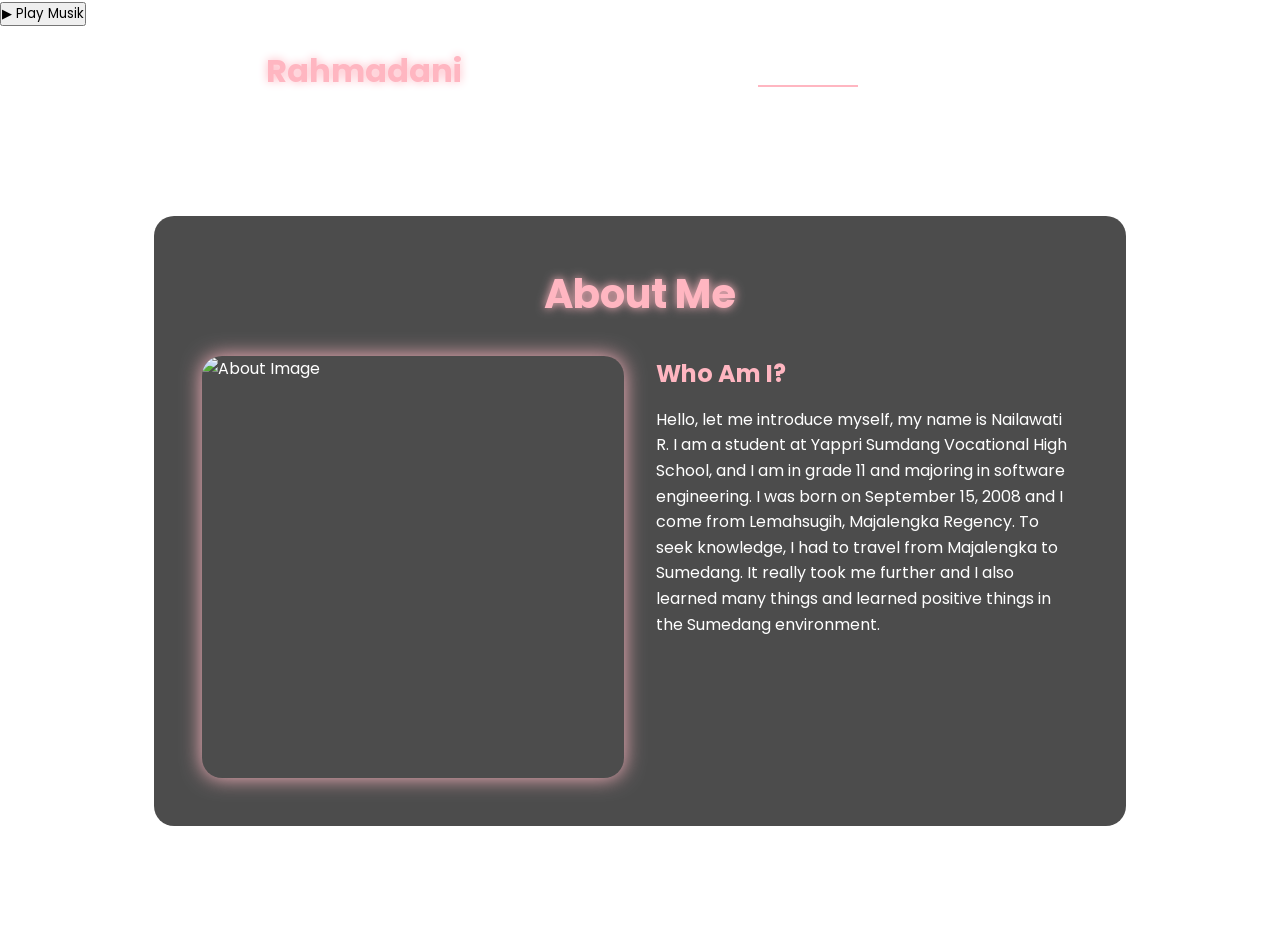
==== about.html @ 9109377e "Add files via upload" ====
<!-- Subscribe Tamzidan Madiyin di YouTube -->

<!DOCTYPE html>
<html lang="en">

<head>
    <style>
    .btn button {
        background-color: rgb(255, 182, 193); /* light pink */
        color: white;
        border: none;
        padding: 10px 20px;
        border-radius: 25px;
        cursor: pointer;
        transition: 0.3s;
    }

    .btn button:hover {
        background-color: rgb(255, 150, 170); /* pink lebih gelap */
    }
</style>
    <meta charset="UTF-8">
    <meta name="viewport" content="width=device-width, initial-scale=1.0">

    <!-- Link ke Font Awesome untuk ikon -->
    <link rel="stylesheet" href="https://cdnjs.cloudflare.com/ajax/libs/font-awesome/6.5.1/css/all.min.css">

    <!-- Link ke library animasi AOS -->
    <link rel="stylesheet" href="https://unpkg.com/aos@next/dist/aos.css" />

    <!-- CSS internal untuk styling halaman -->
    <style>
        /* 
          Import Google Font Poppins
          Font weight yang diimport: 100, 200, 300, 400, 500, 600 
        */
        @import url("https://fonts.googleapis.com/css2?family=Poppins:wght@100;200;300;400;500;600&display=swap");

        /* Reset CSS dan pengaturan default */
        * {
            padding: 0;
            margin: 0;
            font-family: "Poppins", sans-serif;
            box-sizing: border-box;
        }

        /* 
          Styling untuk body
          - Menggunakan background image
          - Cover seluruh viewport
          - Mencegah horizontal scroll
        */
        body {
            width: 100%;
            min-height: 100vh;
            background-image: url("./img/ney.JPEG");
            background-size: cover;
            overflow-x: hidden;
            position: relative;
        }

        /* 
          Navbar styling
          - Fixed height 10vh
          - Posisi relative untuk positioning yang tepat
          - z-index tinggi agar selalu di atas konten lain
        */
        nav {
            width: 100%;
            height: 10vh;
            position: sticky;
            position: relative;
            /* Ubah dari sticky ke relative */
            z-index: 1000;
            /* Tambahkan z-index tinggi untuk nav */
        }

        /* Container untuk konten navbar */
        .nav-container {
            width: 100%;
            height: 100%;
            display: flex;
            justify-content: space-around;
            align-items: center;
        }

        /* 
          Logo styling
          - Warna putih dengan ukuran 2rem
          - Text shadow untuk efek glow pada span 
        */
        .logo {
            color: white;
            font-size: 2rem;
            font-weight: bold;
        }

        .logo span {
            color: rgb(255, 182, 193);
            text-shadow: 0 0 10px rgb(255, 182, 193);
        }

        /* 
          Hamburger dan Cancel button styling
          - Hanya muncul di mobile view
          - Posisi absolute di kanan atas
        */
        .hamburg,
        .cancel {
            cursor: pointer;
            position: absolute;
            right: 15px;
            top: 10px;
            color: white;
            display: none;
            font-size: clamp(2.5rem, 0.5rem + 5vw, 3rem);
        }

        /* 
          Navigation links container
          - Flex layout untuk alignment horizontal
        */
        .nav-container .links {
            display: flex;
        }

        /* 
          Individual navigation links
          - Spacing dan styling untuk tiap link
          - Hover effect dengan border bottom
        */
        .nav-container .links a {
            font-size: 1.2rem;
            color: white;
            margin: 0 20px;
            text-decoration: none;
            font-weight: 550;
            transition: 0.3s linear;
        }

        .nav-container .links a:hover {
            color: rgb(255, 182, 193);
            border-bottom: 2px solid rgb(255, 182, 193);
        }

        /* Styling untuk link aktif */
        .nav-container .links .active {
            color: rgb(255, 182, 193);
            border-bottom: 2px solid rgb(255, 182, 193);
        }

        /* 
          Dropdown menu untuk mobile view
          - Fixed positioning dengan transform untuk animasi
          - Backdrop filter untuk efek blur
        */
        .dropdown {
            z-index: 1000;
            position: fixed;
            top: 0;
            left: 0;
            right: 0;
            transform: translateY(-500px);
            width: 100%;
            height: auto;
            backdrop-filter: blur(4px) brightness(40%);
            box-shadow: 0 0 20px black;
            transition: 0.2s linear;
        }

        .dropdown .links a {
            display: flex;
            color: white;
            text-decoration: none;
            padding: 15px 0;
            justify-content: center;
            align-items: center;
            transition: 0.2s linear;
        }

        .dropdown .links a:hover {
            background-color: rgb(255, 182, 193);
        }

        /* About Section Styles */
        .about-container {
            width: 100%;
            min-height: 90vh;
            display: flex;
            justify-content: center;
            align-items: center;
            padding: 2rem;
            position: relative;
            z-index: 1;
        }

        .about-content {
            width: 80%;
            max-width: 1200px;
            background: rgba(0, 0, 0, 0.7);
            backdrop-filter: blur(10px);
            border-radius: 20px;
            padding: 3rem;
            color: white;
            /* box-shadow: 0 0 30px rgba(58, 211, 3, 0.3); */
        }

        .about-header {
            text-align: center;
            margin-bottom: 2rem;
        }

        .about-header h1 {
            font-size: 2.5rem;
            color: rgb(255, 182, 193);
            text-shadow: 0 0 10px rgb(255, 182, 193);
            margin-bottom: 1rem;
        }

        .about-grid {
            display: grid;
            grid-template-columns: 1fr 1fr;
            gap: 2rem;
        }

        .about-image {
            width: 100%;
            aspect-ratio: 1;
            border-radius: 20px;
            overflow: hidden;
            box-shadow: 0 0 20px rgb(255, 182, 193);
        }

        .about-image img {
            width: 100%;
            height: 100%;
            object-fit: cover;
        }

        .about-text h2 {
            color: rgb(255, 182, 193);
            margin-bottom: 1rem;
        }

        .about-text p {
            line-height: 1.6;
            margin-bottom: 1rem;
        }

        .stats {
            display: grid;
            grid-template-columns: repeat(2, 1fr);
            gap: 1rem;
            margin-top: 2rem;
        }

        .stat-item {
            background: rgba(58, 211, 3, 0.1);
            padding: 1rem;
            border-radius: 10px;
            text-align: center;
            border: 1px solid rgb(255, 182, 193);
            cursor: pointer;
        }

        .stat-item h3 {
            color: rgb(255, 182, 193);
            font-size: 1.5rem;
            margin-bottom: 0.5rem;
        }

        .content-grid {
            display: grid;
            grid-template-columns: repeat(auto-fit, minmax(280px, 1fr));
            gap: 2rem;
            padding: 2rem 0;
        }

        .content-card {
            background: rgba(58, 211, 3, 0.1);
            border-radius: 15px;
            overflow: hidden;
            transition: all 0.3s ease;
            cursor: pointer;
        }

        .content-card:hover {
            transform: translateY(-5px);
            box-shadow: 0 5px 15px rgba(58, 211, 3, 0.3);
        }

        .card-image {
            width: 100%;
            height: 200px;
            overflow: hidden;
        }

        .card-image img {
            width: 100%;
            height: 100%;
            object-fit: cover;
        }

        .card-info {
            padding: 1.5rem;
        }

        .card-info h3 {
            color: rgb(255, 182, 193);
            margin-bottom: 0.5rem;
        }

        .card-info p {
            font-size: 0.9rem;
            margin-bottom: 1rem;
        }

        .card-info .technologies {
            display: flex;
            flex-wrap: wrap;
            gap: 0.5rem;
            margin-top: 1rem;
        }

        .technology-tag {
            background: rgba(58, 211, 3, 0.2);
            padding: 0.3rem 0.8rem;
            border-radius: 15px;
            font-size: 0.8rem;
            color: rgb(255, 182, 193);
        }

        .back-button {
            display: inline-block;
            padding: 0.8rem 1.5rem;
            background: rgb(255, 182, 193);
            color: white;
            border-radius: 5px;
            text-decoration: none;
            margin-bottom: 2rem;
            transition: all 0.3s ease;
        }

        .back-button:hover {
            background: rgb(255, 182, 193);
            transform: translateY(-2px);
        }

        .award-icon {
            font-size: 2rem;
            color: rgb(255, 182, 193);
            margin-bottom: 1rem;
        }

        .client-testimonial {
            font-style: italic;
            margin-top: 1rem;
            padding: 1rem;
            background: rgba(58, 211, 3, 0.05);
            border-radius: 10px;
        }



        @media (max-width: 884px) {
            .about-grid {
                grid-template-columns: 1fr;
            }

            nav .logo {
                position: absolute;
                top: 16px;
                left: 15px;
                font-size: 1.5rem;
            }

            .nav-container .links {
                display: none;
            }

            .hamburg,
            .cancel {
                display: block;
            }
        }

        @media (max-width: 440px) {
            .about-container {
                padding: 1rem;
            }

            .about-content {
                width: 95%;
                /* Memperbesar width untuk layar kecil */
                padding: 1.5rem;
            }

            .about-header h1 {
                font-size: 1.8rem;
                /* Mengurangi ukuran judul */
            }

            .about-text h2 {
                font-size: 1.4rem;
                /* Mengurangi ukuran sub-judul */
            }

            .about-text p {
                font-size: 0.9rem;
                /* Mengurangi ukuran teks */
                line-height: 1.4;
            }

            .about-image {
                width: 100%;
                max-height: 250px;
                /* Membatasi tinggi gambar */
            }

            .stats {
                grid-template-columns: repeat(2, 1fr);
                /* Tetap 2 kolom tapi lebih kecil */
                gap: 0.8rem;
            }

            .stat-item {
                padding: 0.8rem;
            }

            .stat-item h3 {
                font-size: 1.2rem;
                /* Mengurangi ukuran angka statistik */
            }

            .stat-item p {
                font-size: 0.8rem;
                /* Mengurangi ukuran teks statistik */
            }

            /* Menyesuaikan padding untuk link statistik */
            .stat-item a {
                padding: 0.5rem;
                display: block;
            }
        }
    </style>
    <title>About - Portfolio Website</title>
</head>

<body>
       <div class="music-box">
    <button onclick="playMusic()">▶ Play Musik</button>

    <audio id="musik">
        <source src="audio/lagu2.mp4" type="audio/mpeg">
    </audio>
</div>

<script>
function playMusic() {
    document.getElementById("musik").play();
}
</script>

    <!-- Navigasi -->
    <nav>
        <div class="nav-container">
            <div class="logo" data-aos="zoom-in" data-aos-duration="1500">
                Nailawati <span>Rahmadani</span>
            </div>
            <div class="links">
                <div class="link" data-aos="fade-up" data-aos-duration="1500" data-aos-delay="100"><a
                        href="index.html">Home</a></div>
                <div class="link active" data-aos="fade-up" data-aos-duration="1500" data-aos-delay="200"><a
                        href="about.html">About</a></div>
                <div class="link" data-aos="fade-up" data-aos-duration="1500" data-aos-delay="300"><a
                        href="skill.html">Skills</a></div>
                <div class="link" data-aos="fade-up" data-aos-duration="1500" data-aos-delay="400"><a
                        href="service.html">Service</a></div>
                <div class="link" data-aos="fade-up" data-aos-duration="1500" data-aos-delay="500"><a
                        href="contact.html">Contact</a></div>
            </div>
        </div>
        <i class="fa-solid fa-bars hamburg" onclick="hamburg()"></i>
        <div class="dropdown">
            <div class="links">
                <a href="index.html">Home</a>
                <a href="about.html">About</a>
                <a href="skill.html">Skills</a>
                <a href="service.html">Service</a>
                <a href="contact.html">Contact</a>
                <i class="fa-solid fa-xmark cancel" onclick="cancel()"></i>
            </div>
        </div>
    </nav>

    <!-- Konten utama halaman About -->
    <div class="about-container">
        <div class="about-content" id="aboutContent">
            <!-- Bagian header -->
            <div class="about-header" data-aos="fade-down" data-aos-duration="1500">
                <h1>About Me</h1>
            </div>

            <!-- Grid untuk gambar dan teks deskripsi -->
            <div class="about-grid">
                <div class="about-image" data-aos="fade-right" data-aos-duration="1500">
                    <img src="img/nay.JPEG" alt="About Image">
                </div>
                <div class="about-text" data-aos="fade-left" data-aos-duration="1500">
                    <h2>Who Am I?</h2>
                    <p> Hello, let me introduce myself, my name is Nailawati R. I am a student at Yappri Sumdang Vocational High School, and I am in grade 11 and majoring in software engineering. I was born on September 15, 2008 and I come from Lemahsugih, Majalengka Regency. To seek knowledge, I had to travel from Majalengka to Sumedang. It really took me further and I also learned many things and learned positive things in the Sumedang environment. </p>

        <!-- Link ke library animasi AOS -->
        <script src="https://unpkg.com/aos@next/dist/aos.js"></script>

        <!-- JavaScript untuk interaksi dan animasi halaman -->
        <script>

            // Inisialisasi library AOS
            AOS.init({ offset: 0 });

            // Fungsi untuk menampilkan menu hamburger
            function hamburg() {
                const navbar = document.querySelector(".dropdown")
                navbar.style.transform = "translateY(0px)"
            }

            // Fungsi untuk menyembunyikan menu hamburger
            function cancel() {
                const navbar = document.querySelector(".dropdown")
                navbar.style.transform = "translateY(-500px)"
            }

            // Fungsi untuk menampilkan daftar Project
            function showProjects() {
                const aboutContent = document.getElementById('aboutContent');
                aboutContent.innerHTML = `
                <a href="about.html" class="back-button" onclick="restoreInitialContent()">
                    <i class="fas fa-arrow-left"></i> Back
                </a>
                <div class="about-header" data-aos="fade-down" data-aos-duration="1500">
                    <h1>My Projects</h1>
                </div>
                <div class="content-grid">
                    ${generateProjectCards()}
                </div>
            `;
                AOS.refresh();
            }

            // Fungsi untuk menampilkan daftar Experience
            function showExperience() {
                const aboutContent = document.getElementById('aboutContent');
                aboutContent.innerHTML = `
                <a href="about.html" class="back-button" onclick="restoreInitialContent()">
                    <i class="fas fa-arrow-left"></i> Back
                </a>
                <div class="about-header" data-aos="fade-down" data-aos-duration="1500">
                    <h1>My Experience</h1>
                </div>
                <div class="content-grid">
                    ${generateExperienceCards()}
                </div>
            `;
                AOS.refresh();
            }

            // Fungsi untuk menampilkan daftar Clients
            function showClients() {
                const aboutContent = document.getElementById('aboutContent');
                aboutContent.innerHTML = `
                <a href="about.html" class="back-button" onclick="restoreInitialContent()">
                    <i class="fas fa-arrow-left"></i> Back
                </a>
                <div class="about-header" data-aos="fade-down" data-aos-duration="1500">
                    <h1>Client Success Stories</h1>
                </div>
                <div class="content-grid">
                    ${generateClientCards()}
                </div>

            `;
                AOS.refresh();
            }

            // Fungsi untuk menampilkan daftar Awards
            function showAwards() {
                const aboutContent = document.getElementById('aboutContent');
                aboutContent.innerHTML = `
                <a href="about.html" class="back-button" onclick="restoreInitialContent()">
                    <i class="fas fa-arrow-left"></i> Back
                </a>
                <div class="about-header" data-aos="fade-down" data-aos-duration="1500">
                    <h1>Awards & Recognition</h1>
                </div>
                <div class="content-grid">
                    ${generateAwardCards()}
                </div>
            `;
                AOS.refresh();
            }

            // Fungsi pembantu untuk menghasilkan kartu project
            function generateProjectCards() {
                const projects = [
                    {
                        title: "E-Commerce Platform",
                        image: "img/nay.JPEG",
                        description: "A full-stack e-commerce solution with payment integration",
                        technologies: ["React", "Node.js", "MongoDB"]
                    },
                    {
                        title: "Portfolio Website",
                        image: "img/nay.JPEG",
                        description: "Responsive portfolio website with modern animations",
                        technologies: ["HTML", "CSS", "JavaScript"]
                    },
                    {
                        title: "Task Management App",
                        image: "img/nay.JPEG",
                        description: "Mobile-first task management application",
                        technologies: ["Vue.js", "Firebase"]
                    }
                    // Add more projects as needed
                ];

                return projects.map(project => `
                <div class="content-card" data-aos="fade-up">
                    <div class="card-image">
                        <img src="${project.image}" alt="${project.title}">
                    </div>
                    <div class="card-info">
                        <h3>${project.title}</h3>
                        <p>${project.description}</p>
                        <div class="technologies">
                            ${project.technologies.map(tech => `
                                <span class="technology-tag">${tech}</span>
                            `).join('')}
                        </div>
                    </div>
                </div>
            `).join('');
            }

            // Fungsi pembantu untuk menghasilkan kartu experience
            function generateExperienceCards() {
                const experiences = [
                    {
                        title: "Senior Web Developer",
                        company: "Tech Solutions Inc.",
                        period: "2021 - Present",
                        description: "Leading frontend development team and implementing modern web solutions"
                    },
                    {
                        title: "Frontend Developer",
                        company: "Digital Agency",
                        period: "2019 - 2021",
                        description: "Developed responsive websites and web applications"
                    }
                    // Add more experiences as needed
                ];

                return experiences.map(exp => `
                <div class="content-card" data-aos="fade-up">
                    <div class="card-info">
                        <h3>${exp.title}</h3>
                        <h4>${exp.company}</h4>
                        <p class="period">${exp.period}</p>
                        <p>${exp.description}</p>
                    </div>
                </div>
            `).join('');
            }

            // Fungsi pembantu untuk menghasilkan kartu client
            function generateClientCards() {
                const clients = [
                    {
                        name: "Ell Udin",
                        company: "Innovation Corp",
                        image: "img/nay.JPEG",
                        testimonial: "Outstanding work on our company website redesign!"
                    },
                    {
                        name: "Ell Ucup",
                        company: "Tech Startup",
                        image: "img/nay.JPEG",
                        testimonial: "Delivered our app ahead of schedule with excellent quality"
                    }
                    // Add more clients as needed
                ];

                return clients.map(client => `
                <div class="content-card" data-aos="fade-up">
                    <div class="card-image">
                        <img src="${client.image}" alt="${client.name}">
                    </div>
                    <div class="card-info">
                        <h3>${client.name}</h3>
                        <h4>${client.company}</h4>
                        <p class="client-testimonial">"${client.testimonial}"</p>
                    </div>
                </div>
            `).join('');
            }

            // Fungsi pembantu untuk menghasilkan kartu award
            function generateAwardCards() {
                const awards = [
                    {
                        title: "Best Web Design",
                        organization: "Design Awards 2023",
                        description: "Recognition for exceptional web design and user experience"
                    },
                    {
                        title: "Innovation Award",
                        organization: "Tech Summit 2022",
                        description: "Awarded for innovative use of emerging technologies"
                    }
                    // Add more awards as needed
                ];

                return awards.map(award => `
                <div class="content-card" data-aos="fade-up">
                    <div class="card-info">
                        <div class="award-icon">
                            <i class="fas fa-trophy"></i>
                        </div>
                        <h3>${award.title}</h3>
                        <h4>${award.organization}</h4>
                        <p>${award.description}</p>
                    </div>
                </div>
            `).join('');
            }

            // Fungsi untuk mengembalikan konten awal
            function restoreInitialContent() {
                const aboutContent = document.getElementById('aboutContent');
                aboutContent.innerHTML = `
                <div class="about-header" data-aos="fade-down" data-aos-duration="1500">
                    <h1>About Me</h1>
                </div>
                <div class="about-grid">
                    <div class="about-image" data-aos="fade-right" data-aos-duration="1500">
                        <img src="img/zoro.jpg" alt="About Image">
                    </div>
                    <div class="about-text" data-aos="fade-left" data-aos-duration="1500">
                        <h2>Who Am I?</h2>
                        <p>I'm a passionate developer and designer with a keen eye for detail and a drive for creating
                            innovative digital solutions. With expertise in web development, UI/UX design, and content
                            creation, I bring ideas to life through code and creativity.</p>
                        <p>My journey in technology began with a simple curiosity and has evolved into a professional
                            pursuit of excellence in digital craftsmanship.</p>

                        <div class="stats">
                            <div class="stat-item" data-aos="zoom-in" data-aos-duration="1500" data-aos-delay="200" onclick="showProjects()">
                                <h3>50+</h3>
                                <p>Projects Completed</p>
                            </div>
                            <div class="stat-item" data-aos="zoom-in" data-aos-duration="1500" data-aos-delay="400" onclick="showExperience()">
                                <h3>3+</h3>
                                <p>Years Experience</p>
                            </div>
                            <div class="stat-item" data-aos="zoom-in" data-aos-duration="1500" data-aos-delay="600" onclick="showClients()">
                                <h3>20+</h3>
                                <p>Happy Clients</p>
                            </div>
                            <div class="stat-item" data-aos="zoom-in" data-aos-duration="1500" data-aos-delay="800" onclick="showAwards()">
                                <h3>15+</h3>
                                <p>Awards Won</p>
                            </div>
                        </div>
                    </div>
                </div>
            `;
                AOS.refresh();
            }

        </script>
</body>

</html>

<!-- Subscribe Tamzidan Madiyin di YouTube -->
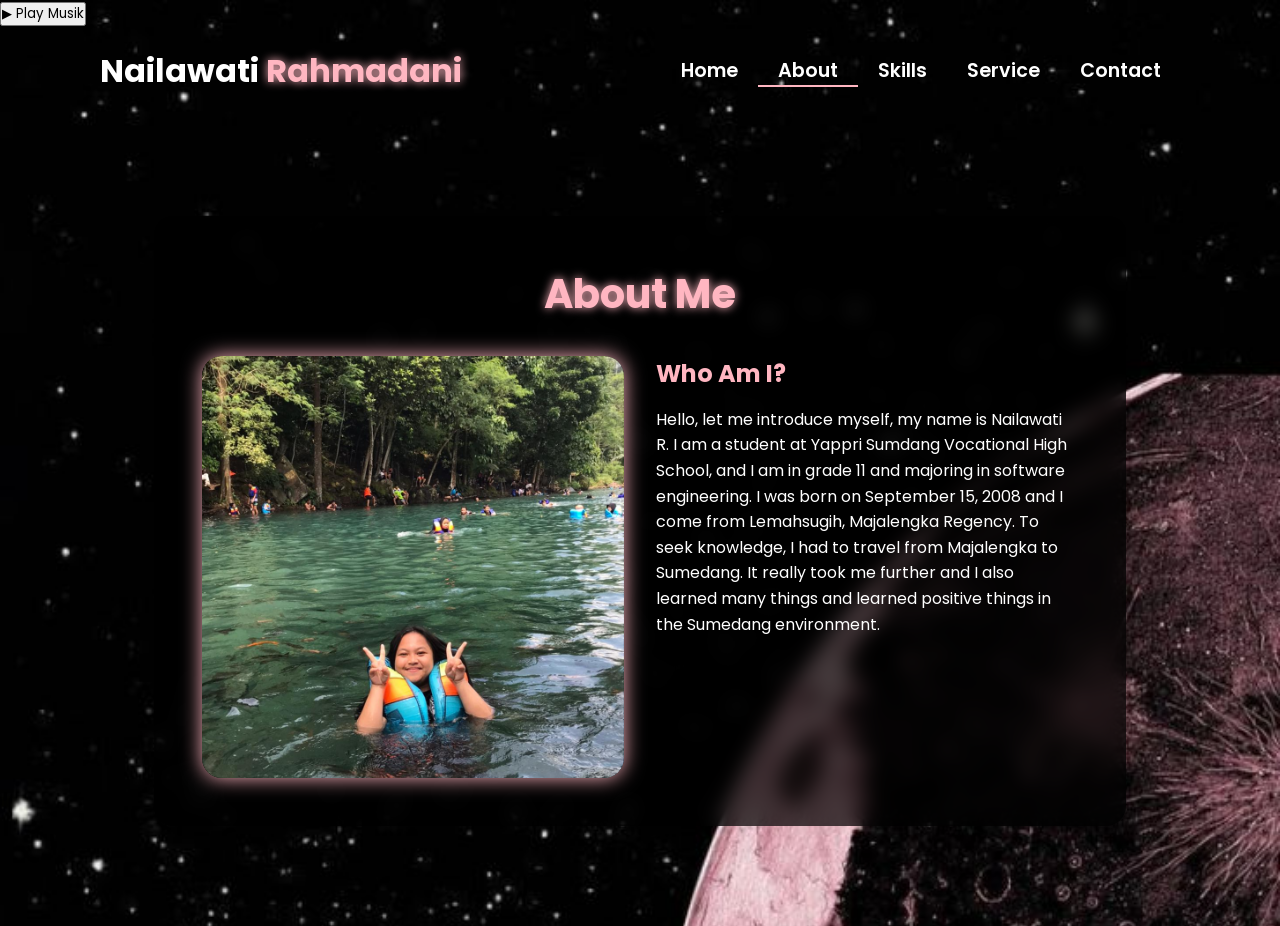
==== commit 9decbb6e: "Update about.html" ====
--- a/about.html
+++ b/about.html
@@ -53,7 +53,7 @@
         body {
             width: 100%;
             min-height: 100vh;
-            background-image: url("./img/ney.JPEG");
+            background-image: url("./img/ney.jpeg");
             background-size: cover;
             overflow-x: hidden;
             position: relative;
@@ -505,7 +505,7 @@
             <!-- Grid untuk gambar dan teks deskripsi -->
             <div class="about-grid">
                 <div class="about-image" data-aos="fade-right" data-aos-duration="1500">
-                    <img src="img/nay.JPEG" alt="About Image">
+                    <img src="img/nay.jpeg" alt="About Image">
                 </div>
                 <div class="about-text" data-aos="fade-left" data-aos-duration="1500">
                     <h2>Who Am I?</h2>
@@ -783,4 +783,4 @@
 
 </html>
 
-<!-- Subscribe Tamzidan Madiyin di YouTube -->+<!-- Subscribe Tamzidan Madiyin di YouTube -->
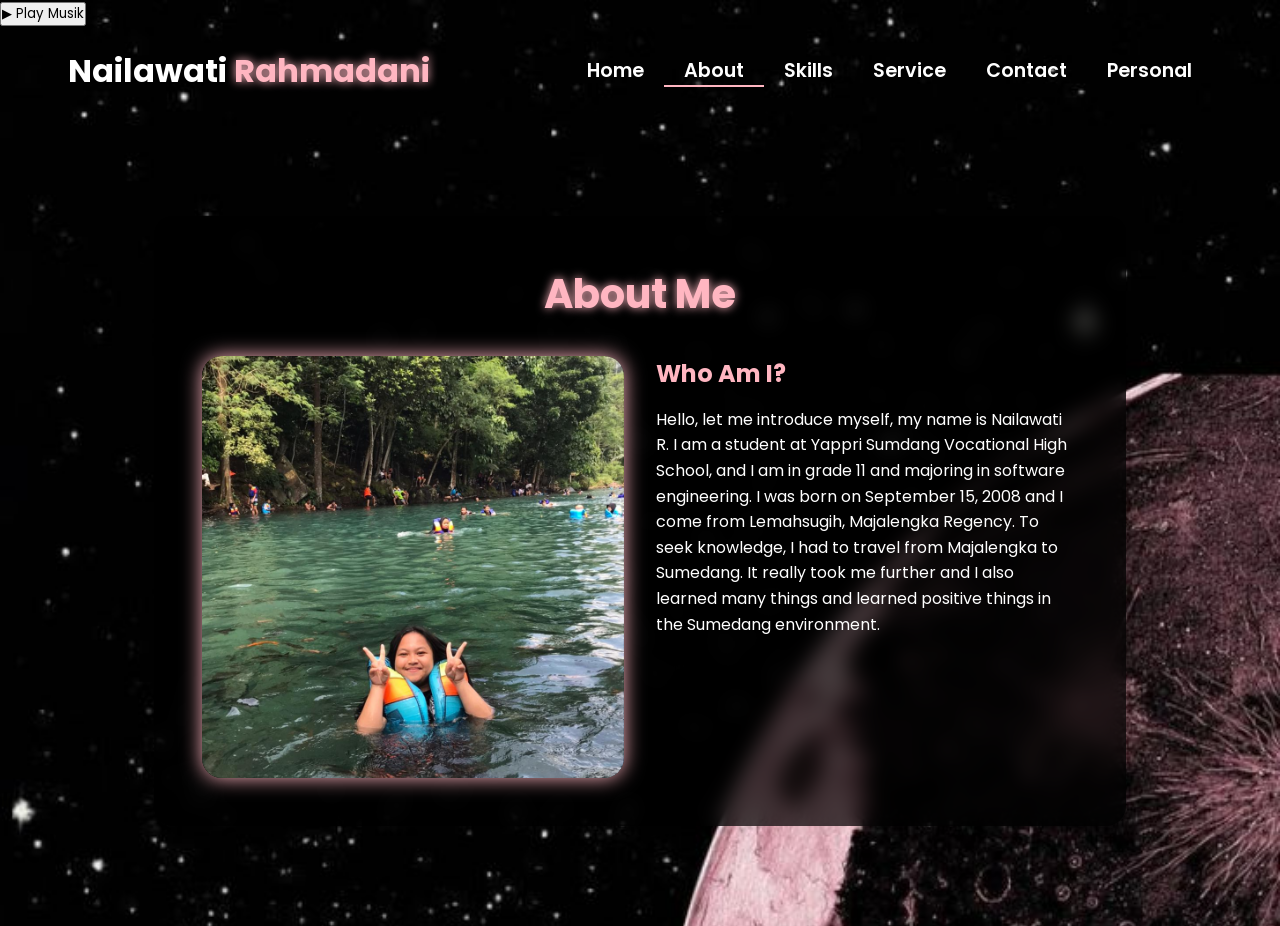
==== commit 2e3ee8d8: "Update about.html" ====
--- a/about.html
+++ b/about.html
@@ -452,7 +452,7 @@
     <button onclick="playMusic()">▶ Play Musik</button>
 
     <audio id="musik">
-        <source src="audio/lagu2.mp4" type="audio/mpeg">
+        <source src="audio/lagu.mp4" type="audio/mpeg">
     </audio>
 </div>
 
@@ -479,6 +479,8 @@
                         href="service.html">Service</a></div>
                 <div class="link" data-aos="fade-up" data-aos-duration="1500" data-aos-delay="500"><a
                         href="contact.html">Contact</a></div>
+                <div class="link" data-aos="fade-up" data-aos-duration="1500" data-aos-delay="500"><a
+                        href="personal.html">Personal</a></div>
             </div>
         </div>
         <i class="fa-solid fa-bars hamburg" onclick="hamburg()"></i>
@@ -489,6 +491,7 @@
                 <a href="skill.html">Skills</a>
                 <a href="service.html">Service</a>
                 <a href="contact.html">Contact</a>
+                <a href="personal.html">Personal</a>
                 <i class="fa-solid fa-xmark cancel" onclick="cancel()"></i>
             </div>
         </div>
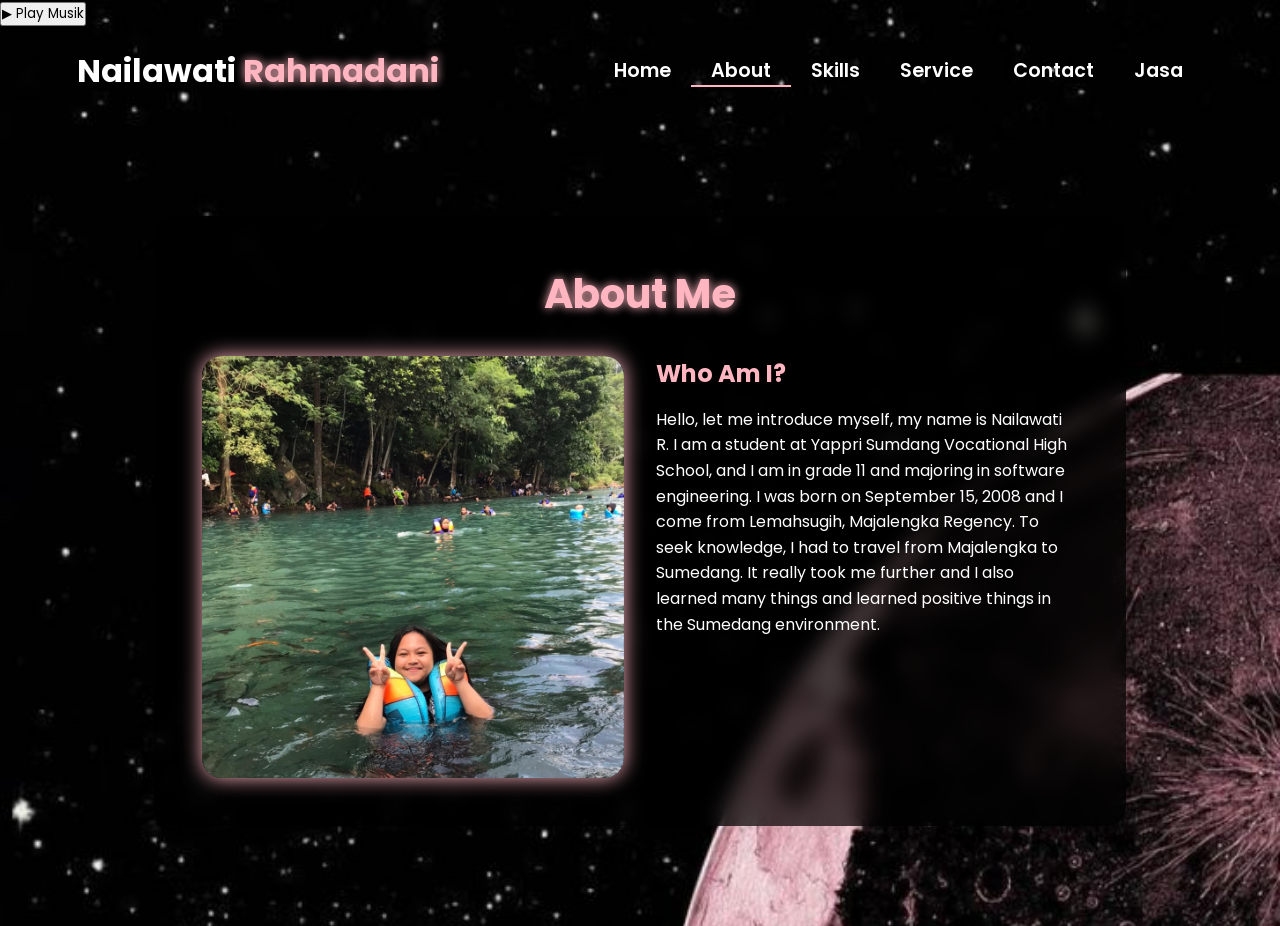
==== commit c5158c73: "Update about.html" ====
--- a/about.html
+++ b/about.html
@@ -479,8 +479,8 @@
                         href="service.html">Service</a></div>
                 <div class="link" data-aos="fade-up" data-aos-duration="1500" data-aos-delay="500"><a
                         href="contact.html">Contact</a></div>
-                <div class="link" data-aos="fade-up" data-aos-duration="1500" data-aos-delay="500"><a
-                        href="personal.html">Personal</a></div>
+                <div class="link" data-aos="fade-up" data-aos-duration="1500" data-aos-delay="600"><a
+                        href="jasa.html">Jasa</a></div>
             </div>
         </div>
         <i class="fa-solid fa-bars hamburg" onclick="hamburg()"></i>
@@ -491,7 +491,7 @@
                 <a href="skill.html">Skills</a>
                 <a href="service.html">Service</a>
                 <a href="contact.html">Contact</a>
-                <a href="personal.html">Personal</a>
+                <a href="jasa.html">Jasa</a>
                 <i class="fa-solid fa-xmark cancel" onclick="cancel()"></i>
             </div>
         </div>
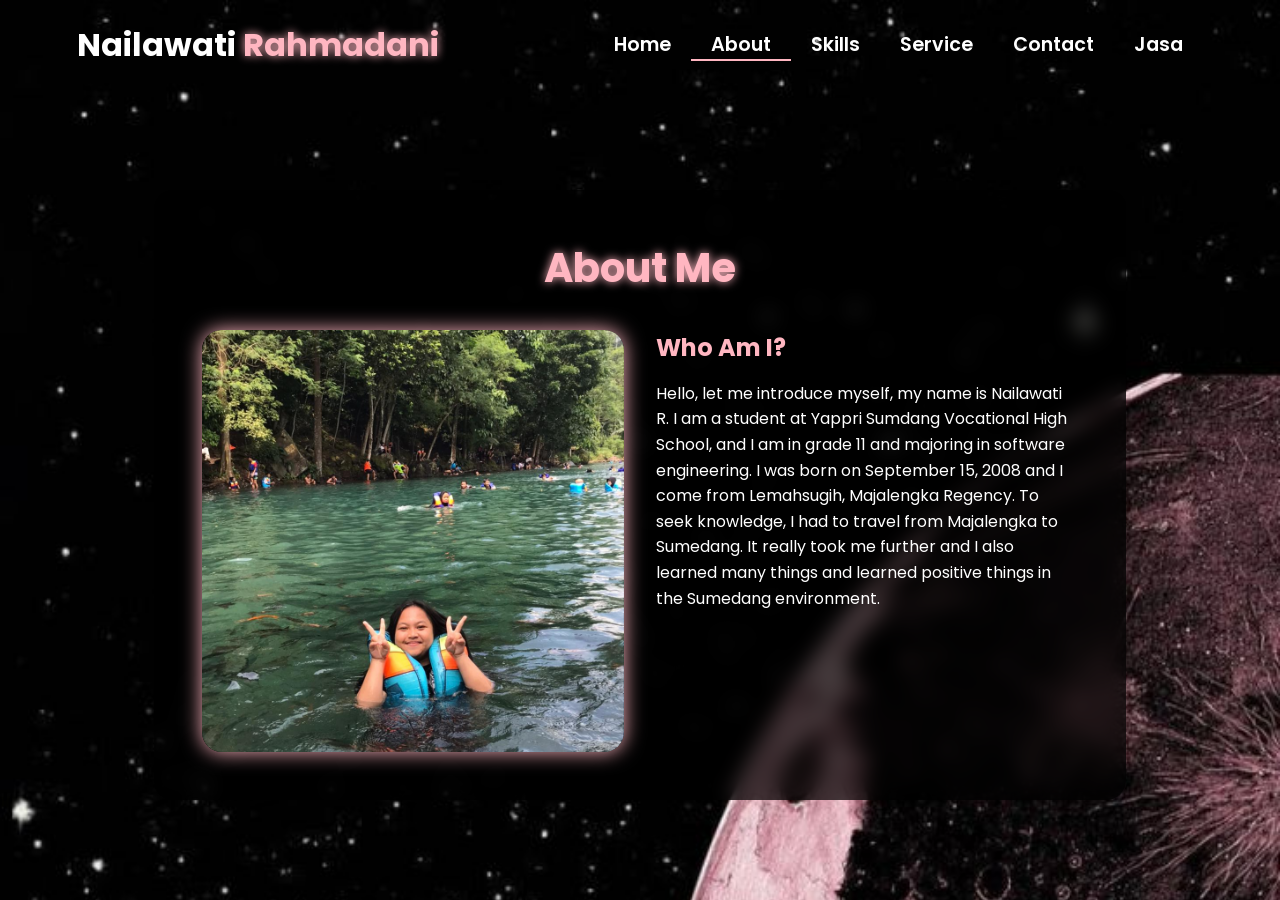
==== commit 2ef8a227: "Update about.html" ====
--- a/about.html
+++ b/about.html
@@ -448,19 +448,10 @@
 </head>
 
 <body>
-       <div class="music-box">
-    <button onclick="playMusic()">▶ Play Musik</button>
-
-    <audio id="musik">
-        <source src="audio/lagu.mp4" type="audio/mpeg">
-    </audio>
-</div>
-
-<script>
-function playMusic() {
-    document.getElementById("musik").play();
-}
-</script>
+ <audio autoplay loop>
+    <source src="audio/lagu.mp4" type="audio/mpeg"> 
+    browser kamu tidak mendukung audio.
+</audio>
 
     <!-- Navigasi -->
     <nav>
